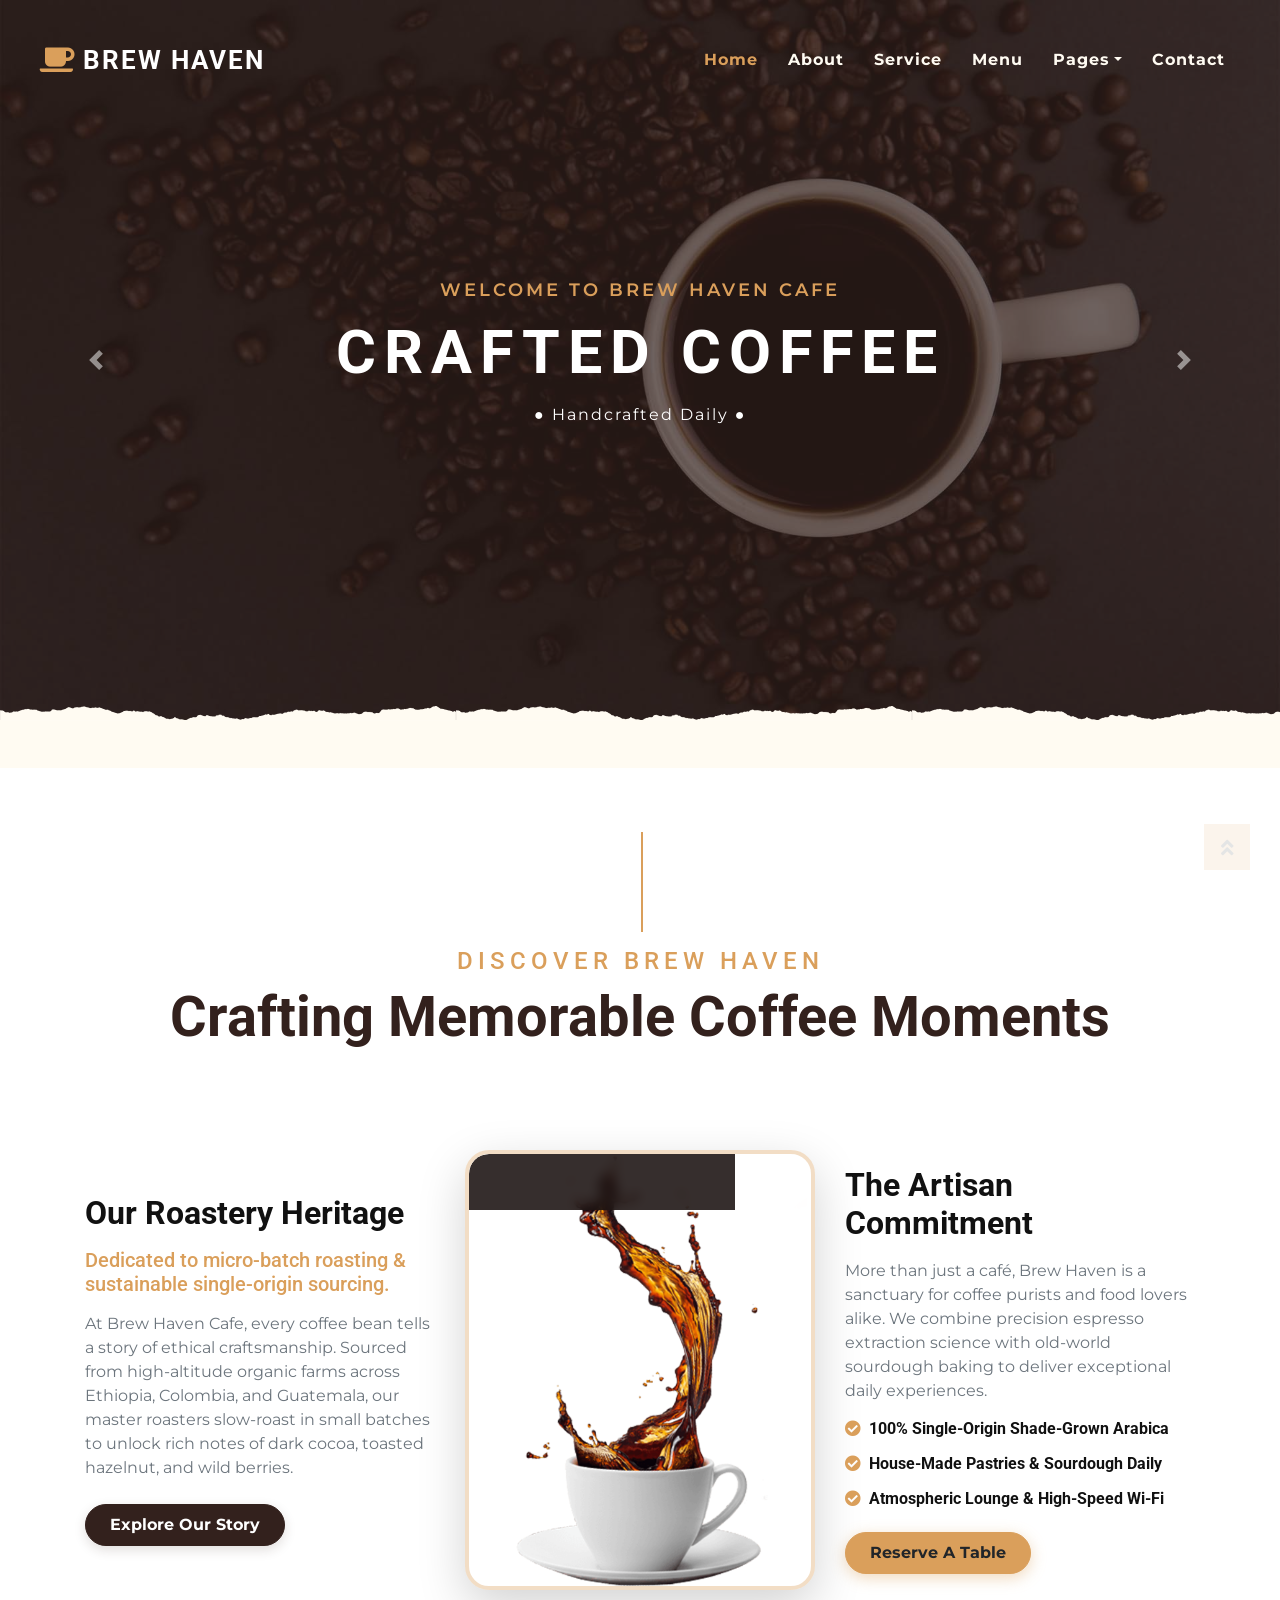
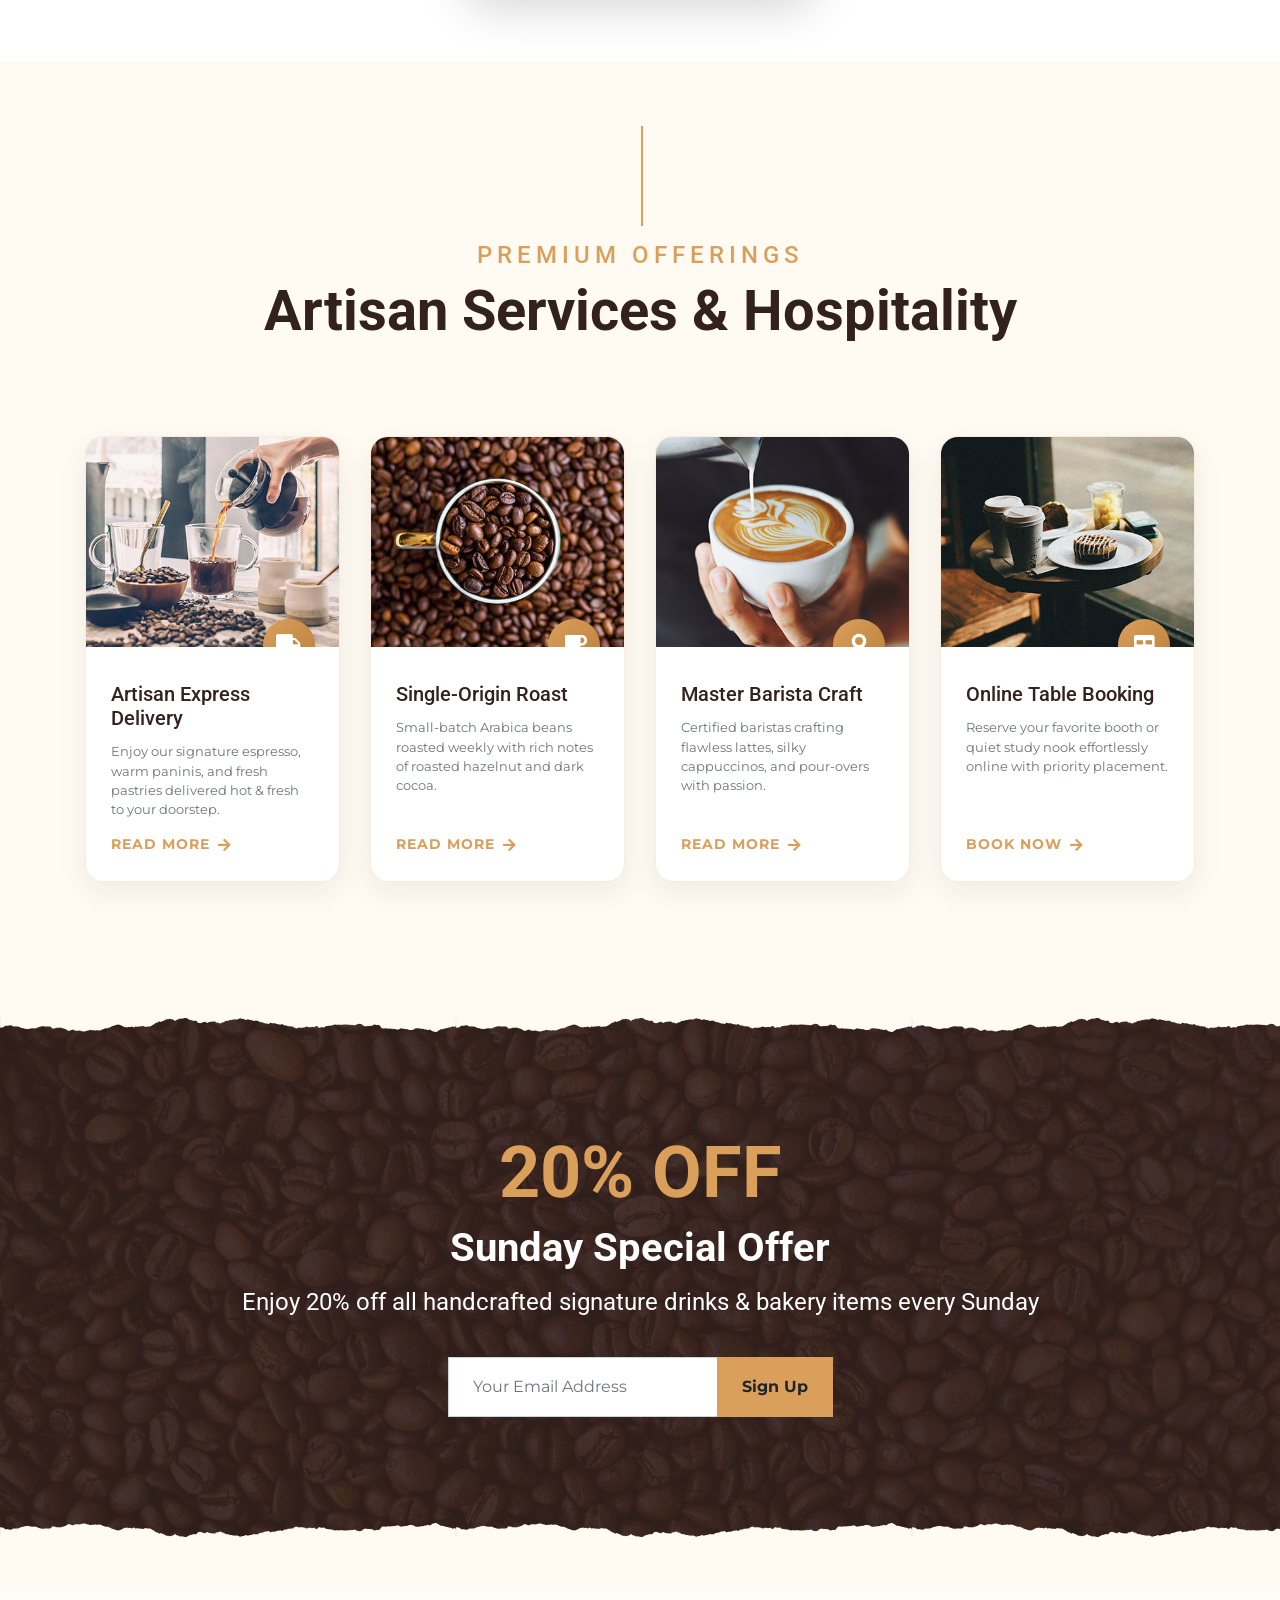
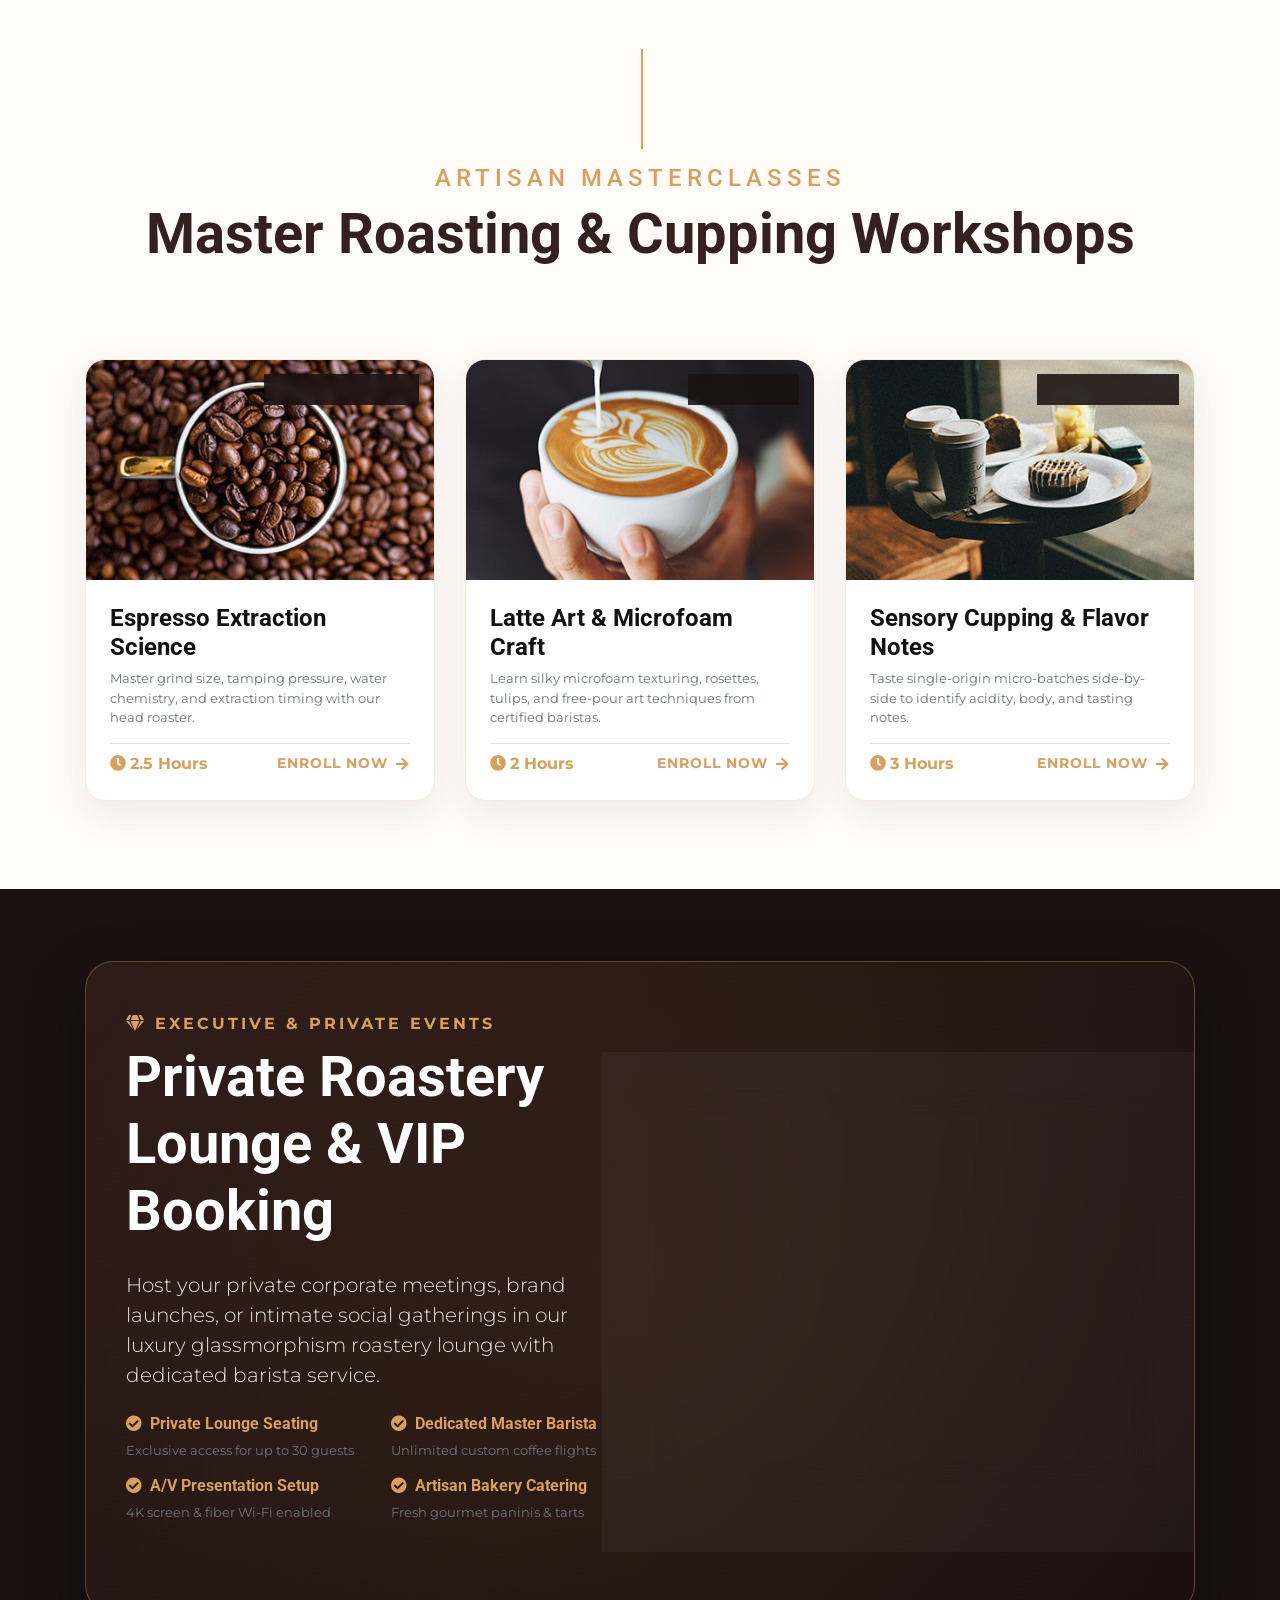
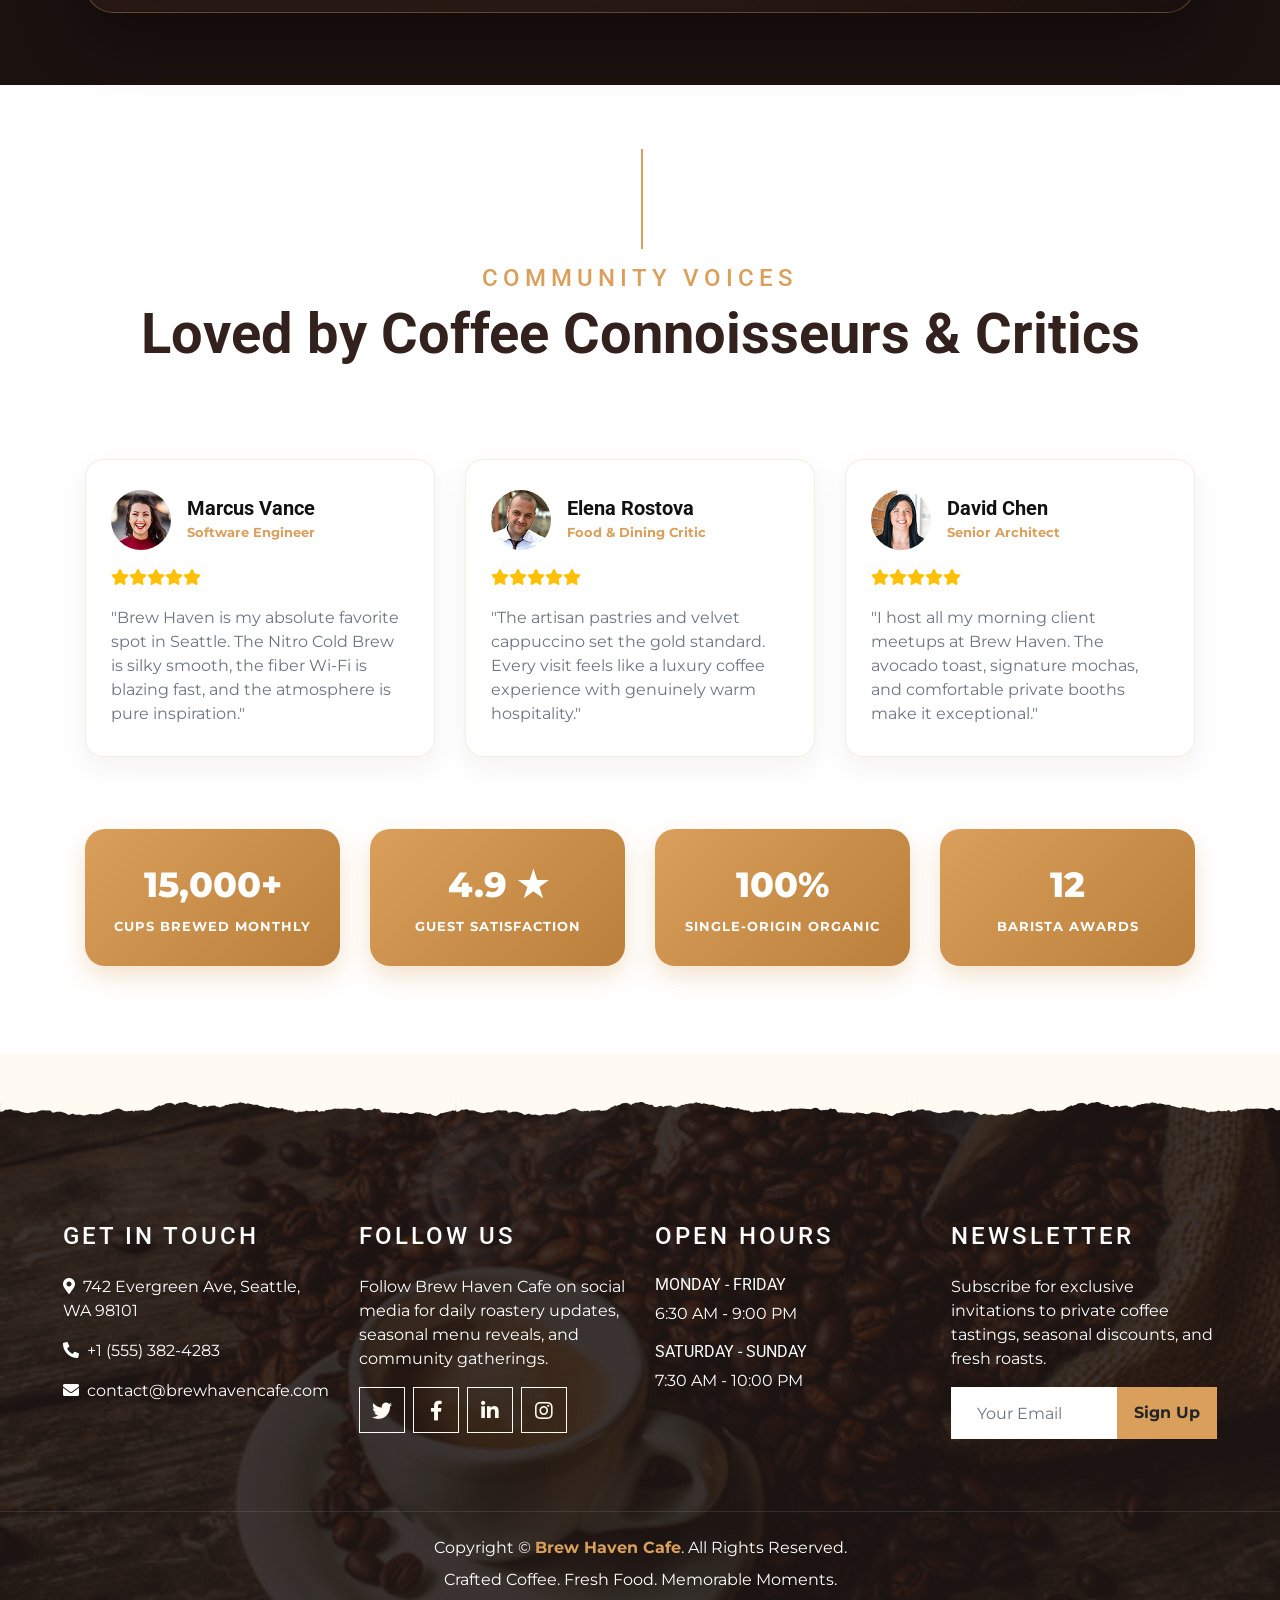
==== index.html @ 4aa2dfe3 "feat: Brew Haven Cafe - Full Premium Rebrand - Applied Dark Tech & Artisan design system site-wide -" ====
<!DOCTYPE html>
<html lang="en">

<head>
    <meta charset="utf-8">
    <title>Brew Haven Cafe - Crafted Coffee & Artisan Bakery</title>
    <meta content="width=device-width, initial-scale=1.0" name="viewport">
    <meta content="Brew Haven Cafe, Specialty Coffee, Artisan Bakery, Espresso Bar, Cold Brew, Breakfast Sandwich, Gourmet Desserts, Seattle Cafe" name="keywords">
    <meta content="Brew Haven Cafe is a modern neighborhood café serving handcrafted coffee, premium teas, freshly baked pastries, artisan sandwiches, and gourmet desserts in a warm, relaxing atmosphere." name="description">

    <!-- Favicon -->
    <link rel="icon" type="image/png" href="img/favicon.png">
    <link rel="apple-touch-icon" href="img/favicon.png">
    <meta name="theme-color" content="#33211D">

    <!-- Google Font -->
    <link rel="preconnect" href="https://fonts.gstatic.com">
    <link href="https://fonts.googleapis.com/css2?family=Montserrat:wght@200;400&family=Roboto:wght@400;500;700&display=swap" rel="stylesheet"> 

    <!-- Font Awesome -->
    <link href="https://cdnjs.cloudflare.com/ajax/libs/font-awesome/5.10.0/css/all.min.css" rel="stylesheet">

    <!-- Libraries Stylesheet -->
    <link href="lib/owlcarousel/assets/owl.carousel.min.css" rel="stylesheet">
    <link href="lib/tempusdominus/css/tempusdominus-bootstrap-4.min.css" rel="stylesheet" />

    <!-- Customized Bootstrap Stylesheet -->
    <link href="css/style.min.css" rel="stylesheet">

    <!-- Custom Coffee Cursor -->
    <link href="css/cursor.css" rel="stylesheet">

    <!-- Custom Home Page Services Styles -->
    <style>
        .home-service-card {
            background: #ffffff;
            border-radius: 18px;
            overflow: hidden;
            box-shadow: 0 10px 30px rgba(51, 33, 29, 0.07);
            border: 1px solid rgba(218, 159, 91, 0.2);
            transition: all 0.4s cubic-bezier(0.165, 0.84, 0.44, 1);
            height: 100%;
            display: flex;
            flex-direction: column;
            position: relative;
        }

        .home-service-card:hover {
            transform: translateY(-10px);
            border-color: #da9f5b;
            box-shadow: 0 20px 40px rgba(51, 33, 29, 0.16);
        }

        .home-service-img-wrap {
            height: 210px;
            position: relative;
            overflow: hidden;
        }

        .home-service-img-wrap img {
            width: 100%;
            height: 100%;
            object-fit: cover;
            transition: transform 0.6s ease;
        }

        .home-service-card:hover .home-service-img-wrap img {
            transform: scale(1.1);
        }

        .home-service-badge {
            position: absolute;
            bottom: -24px;
            right: 24px;
            width: 52px;
            height: 52px;
            background: linear-gradient(135deg, #da9f5b, #ba7f3b);
            color: #ffffff;
            border-radius: 50%;
            display: flex;
            align-items: center;
            justify-content: center;
            font-size: 1.3rem;
            box-shadow: 0 6px 15px rgba(0, 0, 0, 0.2);
            transition: all 0.3s ease;
            z-index: 2;
            animation: floatBadgePulse 3s ease-in-out infinite;
        }

        @keyframes floatBadgePulse {
            0%, 100% {
                transform: translateY(0) scale(1);
                box-shadow: 0 6px 15px rgba(0, 0, 0, 0.2);
            }
            50% {
                transform: translateY(-4px) scale(1.06);
                box-shadow: 0 10px 20px rgba(218, 159, 91, 0.4);
            }
        }

        .home-service-card:hover .home-service-badge {
            animation: none;
            transform: scale(1.18) rotate(12deg);
            background: linear-gradient(135deg, #33211d, #1b1210);
            color: #da9f5b;
        }

        @keyframes titleGlow {
            0%, 100% {
                letter-spacing: 5px;
            }
            50% {
                letter-spacing: 6.5px;
                color: #ba7f3b !important;
            }
        }

        .animated-service-tag {
            animation: titleGlow 4s ease-in-out infinite;
            display: inline-block;
        }

        .home-service-body {
            padding: 35px 25px 25px 25px;
            display: flex;
            flex-direction: column;
            justify-content: space-between;
            flex-grow: 1;
        }

        .home-service-title {
            font-size: 1.25rem;
            font-weight: 700;
            color: #33211d;
            margin-bottom: 12px;
            transition: color 0.3s ease;
        }

        .home-service-card:hover .home-service-title {
            color: #ba7f3b;
        }

        .home-service-link {
            display: inline-flex;
            align-items: center;
            color: #da9f5b;
            font-weight: 700;
            font-size: 0.9rem;
            text-transform: uppercase;
            letter-spacing: 1px;
            margin-top: 15px;
            text-decoration: none !important;
            transition: all 0.3s ease;
        }

        .home-service-link i {
            margin-left: 8px;
            transition: transform 0.3s ease;
        }

        .home-service-card:hover .home-service-link i {
            transform: translateX(5px);
        }

        /* Home Page Menu Showcase Section Styles */
        .home-menu-card {
            background: #ffffff;
            border-radius: 18px;
            overflow: hidden;
            box-shadow: 0 10px 30px rgba(51, 33, 29, 0.06);
            border: 1px solid rgba(218, 159, 91, 0.2);
            transition: all 0.4s cubic-bezier(0.165, 0.84, 0.44, 1);
            height: 100%;
            display: flex;
            flex-direction: column;
            position: relative;
        }

        .home-menu-card:hover {
            transform: translateY(-10px);
            border-color: #da9f5b;
            box-shadow: 0 20px 40px rgba(51, 33, 29, 0.15), 0 0 20px rgba(218, 159, 91, 0.2);
        }

        .home-menu-img-wrap {
            height: 220px;
            position: relative;
            overflow: hidden;
        }

        .home-menu-img-wrap img {
            width: 100%;
            height: 100%;
            object-fit: cover;
            transition: transform 0.6s ease;
        }

        .home-menu-card:hover .home-menu-img-wrap img {
            transform: scale(1.12);
        }

        .home-menu-badge {
            position: absolute;
            top: 15px;
            left: 15px;
            background: linear-gradient(135deg, #da9f5b, #ba7f3b);
            color: #ffffff;
            font-size: 0.75rem;
            font-weight: 700;
            text-transform: uppercase;
            letter-spacing: 1px;
            padding: 5px 14px;
            border-radius: 20px;
            box-shadow: 0 4px 10px rgba(0, 0, 0, 0.25);
        }

        .home-menu-price-tag {
            position: absolute;
            bottom: 15px;
            right: 15px;
            background: rgba(27, 18, 16, 0.88);
            color: #da9f5b;
            font-size: 1.25rem;
            font-weight: 700;
            padding: 6px 16px;
            border-radius: 25px;
            border: 1px solid rgba(218, 159, 91, 0.4);
            backdrop-filter: blur(4px);
            font-family: 'Montserrat', sans-serif;
            box-shadow: 0 4px 12px rgba(0, 0, 0, 0.3);
            transition: all 0.3s ease;
        }

        .home-menu-card:hover .home-menu-price-tag {
            background: #da9f5b;
            color: #ffffff;
            border-color: #ffffff;
            transform: scale(1.08);
        }

        .home-menu-body {
            padding: 25px 22px;
            display: flex;
            flex-direction: column;
            justify-content: space-between;
            flex-grow: 1;
        }

        .home-menu-title {
            font-size: 1.15rem;
            font-weight: 700;
            color: #33211d;
            margin: 0;
            transition: color 0.3s ease;
        }

        .home-menu-card:hover .home-menu-title {
            color: #ba7f3b;
        }

        .home-menu-rating {
            font-size: 0.85rem;
            font-weight: 700;
            color: #33211d;
            background: rgba(218, 159, 91, 0.12);
            padding: 3px 10px;
            border-radius: 12px;
        }

        /* 3 NEW HOME PAGE SECTIONS STYLES */
        /* Section 1: Roastery Workshops */
        .workshop-card {
            background: #ffffff;
            border-radius: 20px;
            overflow: hidden;
            border: 1px solid rgba(218, 159, 91, 0.2);
            box-shadow: 0 12px 35px rgba(51, 33, 29, 0.08);
            transition: all 0.4s cubic-bezier(0.165, 0.84, 0.44, 1);
            height: 100%;
            display: flex;
            flex-direction: column;
        }

        .workshop-card:hover {
            transform: translateY(-12px);
            border-color: #da9f5b;
            box-shadow: 0 22px 45px rgba(51, 33, 29, 0.18), 0 0 25px rgba(218, 159, 91, 0.25);
        }

        .workshop-img-box {
            height: 220px;
            position: relative;
            overflow: hidden;
        }

        .workshop-img-box img {
            width: 100%;
            height: 100%;
            object-fit: cover;
            transition: transform 0.6s ease;
        }

        .workshop-card:hover .workshop-img-box img {
            transform: scale(1.12);
        }

        .workshop-tag {
            position: absolute;
            top: 15px;
            right: 15px;
            background: rgba(27, 18, 16, 0.88);
            color: #da9f5b;
            font-size: 0.75rem;
            font-weight: 700;
            text-transform: uppercase;
            letter-spacing: 1px;
            padding: 5px 14px;
            border-radius: 20px;
            border: 1px solid rgba(218, 159, 91, 0.4);
            backdrop-filter: blur(4px);
        }

        /* Section 2: VIP Event Glass Lounge */
        .vip-lounge-box {
            background: linear-gradient(135deg, #2b1a17 0%, #170d0b 100%);
            border-radius: 28px;
            padding: 50px 40px;
            border: 1px solid rgba(218, 159, 91, 0.35);
            box-shadow: 0 25px 60px rgba(0, 0, 0, 0.4);
            position: relative;
            overflow: hidden;
        }

        .vip-lounge-box::before {
            content: '';
            position: absolute;
            top: -50%;
            left: -50%;
            width: 200%;
            height: 200%;
            background: radial-gradient(circle, rgba(218, 159, 91, 0.08) 0%, transparent 60%);
            pointer-events: none;
        }

        .vip-form-card {
            background: rgba(255, 255, 255, 0.04);
            backdrop-filter: blur(12px);
            border: 1px solid rgba(218, 159, 91, 0.3);
            border-radius: 20px;
            padding: 35px 30px;
            box-shadow: 0 15px 35px rgba(0,0,0,0.3);
        }

        /* Section 3: Wall of Distinction & Stats */
        .distinction-card {
            background: #ffffff;
            border-radius: 18px;
            padding: 30px 25px;
            border: 1px solid rgba(218, 159, 91, 0.2);
            box-shadow: 0 10px 30px rgba(51, 33, 29, 0.06);
            transition: all 0.4s ease;
            height: 100%;
        }

        .distinction-card:hover {
            transform: translateY(-8px);
            border-color: #da9f5b;
            box-shadow: 0 20px 40px rgba(51, 33, 29, 0.15);
        }

        .stat-counter-card {
            background: linear-gradient(135deg, #da9f5b, #ba7f3b);
            border-radius: 20px;
            padding: 30px 20px;
            text-align: center;
            color: #ffffff;
            box-shadow: 0 10px 25px rgba(218, 159, 91, 0.3);
            transition: transform 0.3s ease;
        }

        .stat-counter-card:hover {
            transform: scale(1.05);
        }

        .stat-counter-number {
            font-size: 2.2rem;
            font-weight: 800;
            margin-bottom: 5px;
            color: #ffffff;
            font-family: 'Montserrat', sans-serif;
        }

        /* ===== HERO CAROUSEL TEXT ANIMATIONS ===== */
        @keyframes heroFadeDown {
            0%   { opacity: 0; transform: translateY(-40px); }
            100% { opacity: 1; transform: translateY(0); }
        }
        @keyframes heroFadeUp {
            0%   { opacity: 0; transform: translateY(40px) scaleX(0.9); }
            100% { opacity: 1; transform: translateY(0) scaleX(1); }
        }
        @keyframes heroGlowPulse {
            0%, 100% { text-shadow: 0 0 8px rgba(218,159,91,0.5), 0 2px 20px rgba(0,0,0,0.5); }
            50%       { text-shadow: 0 0 24px rgba(218,159,91,0.9), 0 2px 30px rgba(0,0,0,0.6); }
        }
        @keyframes heroLetterSlide {
            0%   { opacity: 0; letter-spacing: 18px; }
            100% { opacity: 1; letter-spacing: 8px; }
        }

        /* Active slide animations */
        .carousel-item.active .hero-subtitle-top {
            animation: heroFadeDown 0.8s cubic-bezier(0.25, 0.46, 0.45, 0.94) 0.2s both;
        }
        .carousel-item.active .hero-title-main {
            animation: heroLetterSlide 1s cubic-bezier(0.25, 0.46, 0.45, 0.94) 0.5s both,
                       heroGlowPulse 3s ease-in-out 1.6s infinite;
        }
        .carousel-item.active .hero-subtitle-bottom {
            animation: heroFadeUp 0.8s cubic-bezier(0.25, 0.46, 0.45, 0.94) 1s both;
        }

        /* Sizing overrides for hero text */
        .hero-subtitle-top {
            font-size: 1.1rem;
            font-weight: 600;
            letter-spacing: 3px;
            text-transform: uppercase;
            opacity: 0;
        }
        .hero-title-main {
            font-size: clamp(2.2rem, 5vw, 3.8rem);
            font-weight: 800;
            letter-spacing: 8px;
            text-transform: uppercase;
            line-height: 1.1;
            opacity: 0;
        }
        .hero-subtitle-bottom {
            font-size: 1rem;
            font-weight: 400;
            letter-spacing: 2px;
            opacity: 0;
        }
    </style>
</head>

<body>
    <!-- Navbar Start -->
    <div class="container-fluid p-0 nav-bar">
        <nav class="navbar navbar-expand-lg bg-none navbar-dark py-3">
            <a href="index.html" class="navbar-brand px-lg-4 m-0 d-flex align-items-center">
                <i class="fa fa-coffee text-primary mr-2" style="font-size: 1.75rem;"></i>
                <h2 class="m-0 font-weight-bold text-uppercase text-white" style="font-size: 1.6rem; letter-spacing: 2px;">BREW HAVEN</h2>
            </a>
            <button type="button" class="navbar-toggler" data-toggle="collapse" data-target="#navbarCollapse">
                <span class="navbar-toggler-icon"></span>
            </button>
            <div class="collapse navbar-collapse justify-content-between" id="navbarCollapse">
                <div class="navbar-nav ml-auto p-4">
                    <a href="index.html" class="nav-item nav-link active">Home</a>
                    <a href="about.html" class="nav-item nav-link">About</a>
                    <a href="service.html" class="nav-item nav-link">Service</a>
                    <a href="menu.html" class="nav-item nav-link">Menu</a>
                    <div class="nav-item dropdown">
                        <a href="#" class="nav-link dropdown-toggle" data-toggle="dropdown">Pages</a>
                        <div class="dropdown-menu text-capitalize">
                            <a href="reservation.html" class="dropdown-item">Reservation</a>
                            <a href="testimonial.html" class="dropdown-item">Testimonial</a>
                        </div>
                    </div>
                    <a href="contact.html" class="nav-item nav-link">Contact</a>
                </div>
            </div>
        </nav>
    </div>
    <!-- Navbar End -->

    <!-- Carousel Start -->
    <div class="container-fluid p-0 mb-5">
        <div id="blog-carousel" class="carousel slide overlay-bottom" data-ride="carousel">
            <div class="carousel-inner">
                <div class="carousel-item active">
                    <img class="w-100" src="img/carousel-1.jpg" alt="Brew Haven Cafe Interior">
                    <div class="carousel-caption d-flex flex-column align-items-center justify-content-center">
                        <p class="text-primary hero-subtitle-top mb-2">Welcome to Brew Haven Cafe</p>
                        <h1 class="text-white hero-title-main my-2">CRAFTED COFFEE</h1>
                        <p class="text-white hero-subtitle-bottom mt-2">&#9679; Handcrafted Daily &#9679;</p>
                    </div>
                </div>
                <div class="carousel-item">
                    <img class="w-100" src="img/carousel-2.jpg" alt="Artisan Coffee Roasting">
                    <div class="carousel-caption d-flex flex-column align-items-center justify-content-center">
                        <p class="text-primary hero-subtitle-top mb-2">Fresh Bakery &amp; Specialty Brews</p>
                        <h1 class="text-white hero-title-main my-2">MEMORABLE MOMENTS</h1>
                        <p class="text-white hero-subtitle-bottom mt-2">&#9679; Warm &amp; Inspiring Ambience &#9679;</p>
                    </div>
                </div>
            </div>
            <a class="carousel-control-prev" href="#blog-carousel" data-slide="prev">
                <span class="carousel-control-prev-icon"></span>
            </a>
            <a class="carousel-control-next" href="#blog-carousel" data-slide="next">
                <span class="carousel-control-next-icon"></span>
            </a>
        </div>
    </div>
    <!-- Carousel End -->


    <!-- About Start (HOME PAGE EXCLUSIVE HERITAGE SECTION) -->
    <div class="container-fluid py-5" style="background: #ffffff;">
        <div class="container py-3">
            <div class="section-title text-center mb-5">
                <h4 class="text-primary text-uppercase" style="letter-spacing: 5px;">Discover Brew Haven</h4>
                <h1 class="display-4">Crafting Memorable Coffee Moments</h1>
            </div>
            <div class="row align-items-center">
                <div class="col-lg-4 py-0 py-lg-4">
                    <h2 class="mb-3 font-weight-bold text-dark">Our Roastery Heritage</h2>
                    <h5 class="mb-3 text-primary font-weight-medium">Dedicated to micro-batch roasting & sustainable single-origin sourcing.</h5>
                    <p class="text-muted">At Brew Haven Cafe, every coffee bean tells a story of ethical craftsmanship. Sourced from high-altitude organic farms across Ethiopia, Colombia, and Guatemala, our master roasters slow-roast in small batches to unlock rich notes of dark cocoa, toasted hazelnut, and wild berries.</p>
                    <a href="about.html" class="btn btn-secondary font-weight-bold py-2 px-4 mt-2" style="border-radius: 25px; box-shadow: 0 4px 12px rgba(51,33,29,0.15);">Explore Our Story</a>
                </div>
                <div class="col-lg-4 py-4 py-lg-0">
                    <div class="position-relative shadow-lg overflow-hidden" style="border: 4px solid rgba(218, 159, 91, 0.35); border-radius: 24px !important; min-height: 440px;">
                        <img class="w-100 h-100 position-absolute" src="img/about.png" style="object-fit: cover; top: 0; left: 0;" alt="Brew Haven Roastery Interior">
                        <div class="position-absolute bottom-0 left-0 right-0 p-3 text-center" style="background: rgba(27, 18, 16, 0.88); backdrop-filter: blur(6px); z-index: 2;">
                            <span class="text-primary font-weight-bold text-uppercase small" style="letter-spacing: 2px;"><i class="fa fa-award mr-2"></i>Est. 2018 &bull; Seattle, WA</span>
                        </div>
                    </div>
                </div>
                <div class="col-lg-4 py-0 py-lg-4">
                    <h2 class="mb-3 font-weight-bold text-dark">The Artisan Commitment</h2>
                    <p class="text-muted">More than just a café, Brew Haven is a sanctuary for coffee purists and food lovers alike. We combine precision espresso extraction science with old-world sourdough baking to deliver exceptional daily experiences.</p>
                    <h6 class="mb-3 font-weight-bold text-dark"><i class="fa fa-check-circle text-primary mr-2"></i>100% Single-Origin Shade-Grown Arabica</h6>
                    <h6 class="mb-3 font-weight-bold text-dark"><i class="fa fa-check-circle text-primary mr-2"></i>House-Made Pastries & Sourdough Daily</h6>
                    <h6 class="mb-3 font-weight-bold text-dark"><i class="fa fa-check-circle text-primary mr-2"></i>Atmospheric Lounge & High-Speed Wi-Fi</h6>
                    <a href="reservation.html" class="btn btn-primary font-weight-bold py-2 px-4 mt-2" style="border-radius: 25px; box-shadow: 0 4px 15px rgba(218, 159, 91, 0.4);">Reserve A Table</a>
                </div>
            </div>
        </div>
    </div>
    <!-- About End -->


    <!-- Service Start (HOME PAGE EXCLUSIVE MODERN LAYOUT) -->
    <div class="container-fluid py-5">
        <div class="container py-3">
            <div class="section-title text-center mb-5">
                <h4 class="text-primary text-uppercase animated-service-tag" style="letter-spacing: 5px;">Premium Offerings</h4>
                <h1 class="display-4">Artisan Services & Hospitality</h1>
            </div>
            <div class="row">
                <div class="col-lg-3 col-md-6 mb-4">
                    <div class="home-service-card">
                        <div class="home-service-img-wrap">
                            <img src="img/service-1.jpg" alt="Artisan Express Delivery">
                            <div class="home-service-badge">
                                <i class="fa fa-truck"></i>
                            </div>
                        </div>
                        <div class="home-service-body">
                            <div>
                                <h4 class="home-service-title">Artisan Express Delivery</h4>
                                <p class="text-muted small m-0">Enjoy our signature espresso, warm paninis, and fresh pastries delivered hot & fresh to your doorstep.</p>
                            </div>
                            <a href="service.html" class="home-service-link">Read More <i class="fa fa-arrow-right"></i></a>
                        </div>
                    </div>
                </div>
                <div class="col-lg-3 col-md-6 mb-4">
                    <div class="home-service-card">
                        <div class="home-service-img-wrap">
                            <img src="img/service-2.jpg" alt="Single-Origin Roast">
                            <div class="home-service-badge">
                                <i class="fa fa-coffee"></i>
                            </div>
                        </div>
                        <div class="home-service-body">
                            <div>
                                <h4 class="home-service-title">Single-Origin Roast</h4>
                                <p class="text-muted small m-0">Small-batch Arabica beans roasted weekly with rich notes of roasted hazelnut and dark cocoa.</p>
                            </div>
                            <a href="service.html" class="home-service-link">Read More <i class="fa fa-arrow-right"></i></a>
                        </div>
                    </div>
                </div>
                <div class="col-lg-3 col-md-6 mb-4">
                    <div class="home-service-card">
                        <div class="home-service-img-wrap">
                            <img src="img/service-3.jpg" alt="Master Barista Craft">
                            <div class="home-service-badge">
                                <i class="fa fa-award"></i>
                            </div>
                        </div>
                        <div class="home-service-body">
                            <div>
                                <h4 class="home-service-title">Master Barista Craft</h4>
                                <p class="text-muted small m-0">Certified baristas crafting flawless lattes, silky cappuccinos, and pour-overs with passion.</p>
                            </div>
                            <a href="service.html" class="home-service-link">Read More <i class="fa fa-arrow-right"></i></a>
                        </div>
                    </div>
                </div>
                <div class="col-lg-3 col-md-6 mb-4">
                    <div class="home-service-card">
                        <div class="home-service-img-wrap">
                            <img src="img/service-4.jpg" alt="Online Table Booking">
                            <div class="home-service-badge">
                                <i class="fa fa-table"></i>
                            </div>
                        </div>
                        <div class="home-service-body">
                            <div>
                                <h4 class="home-service-title">Online Table Booking</h4>
                                <p class="text-muted small m-0">Reserve your favorite booth or quiet study nook effortlessly online with priority placement.</p>
                            </div>
                            <a href="reservation.html" class="home-service-link">Book Now <i class="fa fa-arrow-right"></i></a>
                        </div>
                    </div>
                </div>
            </div>
        </div>
    </div>
    <!-- Service End -->


    <!-- Offer Start -->
    <div class="offer container-fluid my-5 py-5 text-center position-relative overlay-top overlay-bottom">
        <div class="container py-5">
            <h1 class="display-3 text-primary mt-3">20% OFF</h1>
            <h1 class="text-white mb-3">Sunday Special Offer</h1>
            <h4 class="text-white font-weight-normal mb-4 pb-3">Enjoy 20% off all handcrafted signature drinks & bakery items every Sunday</h4>
            <form class="form-inline justify-content-center mb-4">
                <div class="input-group">
                    <input type="text" class="form-control p-4" placeholder="Your Email Address" style="height: 60px;">
                    <div class="input-group-append">
                        <button class="btn btn-primary font-weight-bold px-4" type="submit">Sign Up</button>
                    </div>
                </div>
            </form>
        </div>
    </div>
    <!-- Offer End -->





    <!-- NEW SECTION 1: Master Roasting Workshops & Experiences -->
    <div class="container-fluid py-5" style="background: #fffbf7;">
        <div class="container py-3">
            <div class="section-title text-center mb-5">
                <h4 class="text-primary text-uppercase animated-service-tag" style="letter-spacing: 5px;">Artisan Masterclasses</h4>
                <h1 class="display-4">Master Roasting & Cupping Workshops</h1>
            </div>
            <div class="row">
                <!-- Workshop 1 -->
                <div class="col-lg-4 col-md-6 mb-4">
                    <div class="workshop-card">
                        <div class="workshop-img-box">
                            <img src="img/service-2.jpg" alt="Espresso Extraction Science">
                            <span class="workshop-tag">Weekend Class</span>
                        </div>
                        <div class="p-4 d-flex flex-column justify-content-between flex-grow-1">
                            <div>
                                <h4 class="font-weight-bold text-dark mb-2">Espresso Extraction Science</h4>
                                <p class="text-muted small mb-3">Master grind size, tamping pressure, water chemistry, and extraction timing with our head roaster.</p>
                            </div>
                            <div class="d-flex justify-content-between align-items-center pt-2 border-top">
                                <span class="text-primary font-weight-bold"><i class="fa fa-clock mr-1"></i>2.5 Hours</span>
                                <a href="reservation.html" class="home-service-link m-0">Enroll Now <i class="fa fa-arrow-right"></i></a>
                            </div>
                        </div>
                    </div>
                </div>

                <!-- Workshop 2 -->
                <div class="col-lg-4 col-md-6 mb-4">
                    <div class="workshop-card">
                        <div class="workshop-img-box">
                            <img src="img/service-3.jpg" alt="Latte Art & Microfoam Craft">
                            <span class="workshop-tag">Hands-On</span>
                        </div>
                        <div class="p-4 d-flex flex-column justify-content-between flex-grow-1">
                            <div>
                                <h4 class="font-weight-bold text-dark mb-2">Latte Art & Microfoam Craft</h4>
                                <p class="text-muted small mb-3">Learn silky microfoam texturing, rosettes, tulips, and free-pour art techniques from certified baristas.</p>
                            </div>
                            <div class="d-flex justify-content-between align-items-center pt-2 border-top">
                                <span class="text-primary font-weight-bold"><i class="fa fa-clock mr-1"></i>2 Hours</span>
                                <a href="reservation.html" class="home-service-link m-0">Enroll Now <i class="fa fa-arrow-right"></i></a>
                            </div>
                        </div>
                    </div>
                </div>

                <!-- Workshop 3 -->
                <div class="col-lg-4 col-md-6 mb-4">
                    <div class="workshop-card">
                        <div class="workshop-img-box">
                            <img src="img/service-4.jpg" alt="Sensory Cupping & Origin Notes">
                            <span class="workshop-tag">Certification</span>
                        </div>
                        <div class="p-4 d-flex flex-column justify-content-between flex-grow-1">
                            <div>
                                <h4 class="font-weight-bold text-dark mb-2">Sensory Cupping & Flavor Notes</h4>
                                <p class="text-muted small mb-3">Taste single-origin micro-batches side-by-side to identify acidity, body, and tasting notes.</p>
                            </div>
                            <div class="d-flex justify-content-between align-items-center pt-2 border-top">
                                <span class="text-primary font-weight-bold"><i class="fa fa-clock mr-1"></i>3 Hours</span>
                                <a href="reservation.html" class="home-service-link m-0">Enroll Now <i class="fa fa-arrow-right"></i></a>
                            </div>
                        </div>
                    </div>
                </div>
            </div>
        </div>
    </div>
    <!-- Workshop End -->


    <!-- NEW SECTION 2: VIP Private Roastery Lounge & Event Booking -->
    <div class="container-fluid py-5" style="background: #1b1210;">
        <div class="container py-4">
            <div class="vip-lounge-box">
                <div class="row align-items-center">
                    <div class="col-lg-6 mb-5 mb-lg-0">
                        <span class="text-primary text-uppercase font-weight-bold mb-2 d-block" style="letter-spacing: 3px;"><i class="fa fa-gem mr-2"></i>Executive & Private Events</span>
                        <h1 class="display-4 text-white font-weight-bold mb-4">Private Roastery Lounge & VIP Booking</h1>
                        <p class="text-light lead mb-4" style="opacity: 0.9;">Host your private corporate meetings, brand launches, or intimate social gatherings in our luxury glassmorphism roastery lounge with dedicated barista service.</p>
                        
                        <div class="row text-white mb-4">
                            <div class="col-sm-6 mb-3">
                                <h6 class="text-primary font-weight-bold"><i class="fa fa-check-circle mr-2"></i>Private Lounge Seating</h6>
                                <p class="small text-muted mb-0">Exclusive access for up to 30 guests</p>
                            </div>
                            <div class="col-sm-6 mb-3">
                                <h6 class="text-primary font-weight-bold"><i class="fa fa-check-circle mr-2"></i>Dedicated Master Barista</h6>
                                <p class="small text-muted mb-0">Unlimited custom coffee flights</p>
                            </div>
                            <div class="col-sm-6 mb-3">
                                <h6 class="text-primary font-weight-bold"><i class="fa fa-check-circle mr-2"></i>A/V Presentation Setup</h6>
                                <p class="small text-muted mb-0">4K screen & fiber Wi-Fi enabled</p>
                            </div>
                            <div class="col-sm-6 mb-3">
                                <h6 class="text-primary font-weight-bold"><i class="fa fa-check-circle mr-2"></i>Artisan Bakery Catering</h6>
                                <p class="small text-muted mb-0">Fresh gourmet paninis & tarts</p>
                            </div>
                        </div>
                    </div>

                    <div class="col-lg-6">
                        <div class="vip-form-card">
                            <h3 class="text-white font-weight-bold text-center mb-4"><i class="fa fa-calendar-alt text-primary mr-2"></i>Reserve Private Lounge</h3>
                            <form>
                                <div class="form-row">
                                    <div class="col-md-6 form-group">
                                        <input type="text" class="form-control bg-dark border-secondary text-white p-4" placeholder="Full Name" required>
                                    </div>
                                    <div class="col-md-6 form-group">
                                        <input type="email" class="form-control bg-dark border-secondary text-white p-4" placeholder="Email Address" required>
                                    </div>
                                </div>
                                <div class="form-row">
                                    <div class="col-md-6 form-group">
                                        <input type="date" class="form-control bg-dark border-secondary text-white p-4" required>
                                    </div>
                                    <div class="col-md-6 form-group">
                                        <select class="custom-select bg-dark border-secondary text-white px-4" style="height: 50px;">
                                            <option selected>Expected Guests</option>
                                            <option value="1">1-5 Guests</option>
                                            <option value="2">5-15 Guests</option>
                                            <option value="3">15-30 VIP Guests</option>
                                        </select>
                                    </div>
                                </div>
                                <div class="form-group">
                                    <select class="custom-select bg-dark border-secondary text-white px-4" style="height: 50px;">
                                        <option selected>Event Type</option>
                                        <option value="corporate">Corporate Business Meeting</option>
                                        <option value="workshop">Private Coffee Tasting</option>
                                        <option value="social">Birthday / Special Celebration</option>
                                    </select>
                                </div>
                                <button type="submit" class="btn btn-primary btn-block font-weight-bold py-3 mt-4" style="border-radius: 30px; letter-spacing: 1px; box-shadow: 0 8px 20px rgba(218, 159, 91, 0.4);">
                                    Request VIP Reservation <i class="fa fa-arrow-right ml-2"></i>
                                </button>
                            </form>
                        </div>
                    </div>
                </div>
            </div>
        </div>
    </div>
    <!-- VIP Lounge End -->


    <!-- NEW SECTION 3: Guest Voices & Wall of Distinction -->
    <div class="container-fluid py-5" style="background: #ffffff;">
        <div class="container py-3">
            <div class="section-title text-center mb-5">
                <h4 class="text-primary text-uppercase animated-service-tag" style="letter-spacing: 5px;">Community Voices</h4>
                <h1 class="display-4">Loved by Coffee Connoisseurs & Critics</h1>
            </div>
            
            <!-- Guest Review Cards Row -->
            <div class="row mb-5">
                <div class="col-lg-4 col-md-6 mb-4">
                    <div class="distinction-card">
                        <div class="d-flex align-items-center mb-3">
                            <img class="rounded-circle mr-3" src="img/testimonial-1.jpg" style="width: 60px; height: 60px; object-fit: cover;" alt="Marcus Vance">
                            <div>
                                <h5 class="font-weight-bold text-dark m-0">Marcus Vance</h5>
                                <span class="text-primary small font-weight-bold">Software Engineer</span>
                            </div>
                        </div>
                        <div class="text-warning mb-3">
                            <i class="fa fa-star"></i><i class="fa fa-star"></i><i class="fa fa-star"></i><i class="fa fa-star"></i><i class="fa fa-star"></i>
                        </div>
                        <p class="text-muted m-0">"Brew Haven is my absolute favorite spot in Seattle. The Nitro Cold Brew is silky smooth, the fiber Wi-Fi is blazing fast, and the atmosphere is pure inspiration."</p>
                    </div>
                </div>

                <div class="col-lg-4 col-md-6 mb-4">
                    <div class="distinction-card">
                        <div class="d-flex align-items-center mb-3">
                            <img class="rounded-circle mr-3" src="img/testimonial-2.jpg" style="width: 60px; height: 60px; object-fit: cover;" alt="Elena Rostova">
                            <div>
                                <h5 class="font-weight-bold text-dark m-0">Elena Rostova</h5>
                                <span class="text-primary small font-weight-bold">Food & Dining Critic</span>
                            </div>
                        </div>
                        <div class="text-warning mb-3">
                            <i class="fa fa-star"></i><i class="fa fa-star"></i><i class="fa fa-star"></i><i class="fa fa-star"></i><i class="fa fa-star"></i>
                        </div>
                        <p class="text-muted m-0">"The artisan pastries and velvet cappuccino set the gold standard. Every visit feels like a luxury coffee experience with genuinely warm hospitality."</p>
                    </div>
                </div>

                <div class="col-lg-4 col-md-6 mb-4">
                    <div class="distinction-card">
                        <div class="d-flex align-items-center mb-3">
                            <img class="rounded-circle mr-3" src="img/testimonial-3.jpg" style="width: 60px; height: 60px; object-fit: cover;" alt="David Chen">
                            <div>
                                <h5 class="font-weight-bold text-dark m-0">David Chen</h5>
                                <span class="text-primary small font-weight-bold">Senior Architect</span>
                            </div>
                        </div>
                        <div class="text-warning mb-3">
                            <i class="fa fa-star"></i><i class="fa fa-star"></i><i class="fa fa-star"></i><i class="fa fa-star"></i><i class="fa fa-star"></i>
                        </div>
                        <p class="text-muted m-0">"I host all my morning client meetups at Brew Haven. The avocado toast, signature mochas, and comfortable private booths make it exceptional."</p>
                    </div>
                </div>
            </div>

            <!-- Roastery Live Stats Bar -->
            <div class="row">
                <div class="col-lg-3 col-md-6 mb-4">
                    <div class="stat-counter-card">
                        <div class="stat-counter-number">15,000+</div>
                        <div class="small text-uppercase font-weight-bold" style="letter-spacing: 1px;">Cups Brewed Monthly</div>
                    </div>
                </div>
                <div class="col-lg-3 col-md-6 mb-4">
                    <div class="stat-counter-card">
                        <div class="stat-counter-number">4.9 ★</div>
                        <div class="small text-uppercase font-weight-bold" style="letter-spacing: 1px;">Guest Satisfaction</div>
                    </div>
                </div>
                <div class="col-lg-3 col-md-6 mb-4">
                    <div class="stat-counter-card">
                        <div class="stat-counter-number">100%</div>
                        <div class="small text-uppercase font-weight-bold" style="letter-spacing: 1px;">Single-Origin Organic</div>
                    </div>
                </div>
                <div class="col-lg-3 col-md-6 mb-4">
                    <div class="stat-counter-card">
                        <div class="stat-counter-number">12</div>
                        <div class="small text-uppercase font-weight-bold" style="letter-spacing: 1px;">Barista Awards</div>
                    </div>
                </div>
            </div>
        </div>
    </div>
    <!-- Community End -->


    <!-- Footer Start -->
    <div class="container-fluid footer text-white mt-5 pt-5 px-0 position-relative overlay-top">
        <div class="row mx-0 pt-5 px-sm-3 px-lg-5 mt-4">
            <div class="col-lg-3 col-md-6 mb-5">
                <h4 class="text-white text-uppercase mb-4" style="letter-spacing: 3px;">Get In Touch</h4>
                <p><i class="fa fa-map-marker-alt mr-2"></i>742 Evergreen Ave, Seattle, WA 98101</p>
                <p><i class="fa fa-phone-alt mr-2"></i>+1 (555) 382-4283</p>
                <p class="m-0"><i class="fa fa-envelope mr-2"></i>contact@brewhavencafe.com</p>
            </div>
            <div class="col-lg-3 col-md-6 mb-5">
                <h4 class="text-white text-uppercase mb-4" style="letter-spacing: 3px;">Follow Us</h4>
                <p>Follow Brew Haven Cafe on social media for daily roastery updates, seasonal menu reveals, and community gatherings.</p>
                <div class="d-flex justify-content-start">
                    <a class="btn btn-lg btn-outline-light btn-lg-square mr-2" href="#"><i class="fab fa-twitter"></i></a>
                    <a class="btn btn-lg btn-outline-light btn-lg-square mr-2" href="#"><i class="fab fa-facebook-f"></i></a>
                    <a class="btn btn-lg btn-outline-light btn-lg-square mr-2" href="#"><i class="fab fa-linkedin-in"></i></a>
                    <a class="btn btn-lg btn-outline-light btn-lg-square" href="#"><i class="fab fa-instagram"></i></a>
                </div>
            </div>
            <div class="col-lg-3 col-md-6 mb-5">
                <h4 class="text-white text-uppercase mb-4" style="letter-spacing: 3px;">Open Hours</h4>
                <div>
                    <h6 class="text-white text-uppercase">Monday - Friday</h6>
                    <p>6:30 AM - 9:00 PM</p>
                    <h6 class="text-white text-uppercase">Saturday - Sunday</h6>
                    <p>7:30 AM - 10:00 PM</p>
                </div>
            </div>
            <div class="col-lg-3 col-md-6 mb-5">
                <h4 class="text-white text-uppercase mb-4" style="letter-spacing: 3px;">Newsletter</h4>
                <p>Subscribe for exclusive invitations to private coffee tastings, seasonal discounts, and fresh roasts.</p>
                <div class="w-100">
                    <div class="input-group">
                        <input type="text" class="form-control border-light" style="padding: 25px;" placeholder="Your Email">
                        <div class="input-group-append">
                            <button class="btn btn-primary font-weight-bold px-3">Sign Up</button>
                        </div>
                    </div>
                </div>
            </div>
        </div>
        <div class="container-fluid text-center text-white border-top mt-4 py-4 px-sm-3 px-md-5" style="border-color: rgba(256, 256, 256, .1) !important;">
            <p class="mb-2 text-white">Copyright &copy; <a class="font-weight-bold" href="#">Brew Haven Cafe</a>. All Rights Reserved.</p>
            <p class="m-0 text-white">Crafted Coffee. Fresh Food. Memorable Moments.</p>
        </div>
    </div>
    <!-- Footer End -->


    <!-- Back to Top -->
    <a href="#" class="btn btn-lg btn-primary btn-lg-square back-to-top"><i class="fa fa-angle-double-up"></i></a>


    <!-- JavaScript Libraries -->
    <script src="https://code.jquery.com/jquery-3.4.1.min.js"></script>
    <script src="https://stackpath.bootstrapcdn.com/bootstrap/4.4.1/js/bootstrap.bundle.min.js"></script>
    <script src="lib/easing/easing.min.js"></script>
    <script src="lib/waypoints/waypoints.min.js"></script>
    <script src="lib/owlcarousel/owl.carousel.min.js"></script>
    <script src="lib/tempusdominus/js/moment.min.js"></script>
    <script src="lib/tempusdominus/js/moment-timezone.min.js"></script>
    <script src="lib/tempusdominus/js/tempusdominus-bootstrap-4.min.js"></script>

    <!-- Contact Javascript File -->
    <script src="mail/jqBootstrapValidation.min.js"></script>
    <script src="mail/contact.js"></script>

    <!-- Template Javascript -->
    <script src="js/main.js"></script>

    <!-- Hero Text Animation Reset on Slide Change -->
    <script>
        $('#blog-carousel').on('slide.bs.carousel', function (e) {
            // Reset animations on incoming slide
            var $incoming = $(e.relatedTarget);
            $incoming.find('.hero-subtitle-top, .hero-title-main, .hero-subtitle-bottom').css('animation', 'none');
            setTimeout(function () {
                $incoming.find('.hero-subtitle-top').css('animation', '');
                $incoming.find('.hero-title-main').css('animation', '');
                $incoming.find('.hero-subtitle-bottom').css('animation', '');
            }, 20);
        });
    </script>

    <!-- Custom Coffee Cursor -->
    <script src="js/cursor.js"></script>
</body>

</html>
---- css/cursor.css ----
/* ============================================
   BREW HAVEN — Custom Coffee Cursor
   ============================================ */

/* Hide default cursor site-wide */
*, *::before, *::after {
    cursor: none !important;
}

/* ---- Main cursor: coffee cup icon ---- */
#brew-cursor {
    position: fixed;
    top: 0;
    left: 0;
    width: 38px;
    height: 38px;
    pointer-events: none;
    z-index: 99999;
    transform: translate(-50%, -50%);
    transition: transform 0.12s ease, opacity 0.3s ease;
    will-change: transform, left, top;
}

#brew-cursor .cursor-icon {
    display: flex;
    align-items: center;
    justify-content: center;
    width: 38px;
    height: 38px;
    background: radial-gradient(circle at 40% 35%, #c8873a, #33211D);
    border-radius: 50%;
    box-shadow:
        0 0 0 2px rgba(218, 159, 91, 0.5),
        0 4px 16px rgba(51, 33, 29, 0.6);
    font-size: 16px;
    color: #fff;
    transition:
        background 0.25s ease,
        box-shadow 0.25s ease,
        transform 0.18s cubic-bezier(0.34, 1.56, 0.64, 1);
}

/* Pulse ring around coffee cup */
#brew-cursor .cursor-ring {
    position: absolute;
    inset: -6px;
    border-radius: 50%;
    border: 2px solid rgba(218, 159, 91, 0.55);
    animation: cursorRingPulse 2s ease-in-out infinite;
}

@keyframes cursorRingPulse {
    0%, 100% { transform: scale(1);   opacity: 0.55; }
    50%       { transform: scale(1.3); opacity: 0.15; }
}

/* Steam wisps on the icon */
#brew-cursor .cursor-steam {
    position: absolute;
    top: -8px;
    left: 50%;
    transform: translateX(-50%);
    display: flex;
    gap: 4px;
}

#brew-cursor .cursor-steam span {
    width: 2px;
    height: 6px;
    background: rgba(255, 255, 255, 0.7);
    border-radius: 4px;
    animation: steamRise 1.4s ease-in-out infinite;
    transform-origin: bottom center;
}

#brew-cursor .cursor-steam span:nth-child(2) { animation-delay: 0.25s; }
#brew-cursor .cursor-steam span:nth-child(3) { animation-delay: 0.5s; }

@keyframes steamRise {
    0%   { opacity: 0;   transform: translateY(0)  scaleX(1); }
    40%  { opacity: 0.9; transform: translateY(-5px) scaleX(0.8); }
    100% { opacity: 0;   transform: translateY(-10px) scaleX(0.5); }
}

/* ---- Trailing dot that lags behind ---- */
#brew-trail {
    position: fixed;
    top: 0;
    left: 0;
    width: 8px;
    height: 8px;
    background: rgba(218, 159, 91, 0.75);
    border-radius: 50%;
    pointer-events: none;
    z-index: 99998;
    transform: translate(-50%, -50%);
    transition: width 0.2s, height 0.2s, background 0.2s;
    will-change: left, top;
}

/* ---- Hover state: grow & glow ---- */
body.cursor-hover #brew-cursor .cursor-icon {
    transform: scale(1.35);
    box-shadow:
        0 0 0 3px rgba(218, 159, 91, 0.8),
        0 0 22px rgba(218, 159, 91, 0.5),
        0 6px 20px rgba(51, 33, 29, 0.8);
    background: radial-gradient(circle at 40% 35%, #e8a84a, #5a3520);
}

body.cursor-hover #brew-trail {
    width: 14px;
    height: 14px;
    background: rgba(218, 159, 91, 0.4);
}

/* ---- Click state: squish ---- */
body.cursor-click #brew-cursor .cursor-icon {
    transform: scale(0.8);
    box-shadow:
        0 0 0 5px rgba(218, 159, 91, 0.9),
        0 0 30px rgba(218, 159, 91, 0.7);
}

/* ---- Hide when cursor leaves window ---- */
#brew-cursor.hidden,
#brew-trail.hidden {
    opacity: 0;
}
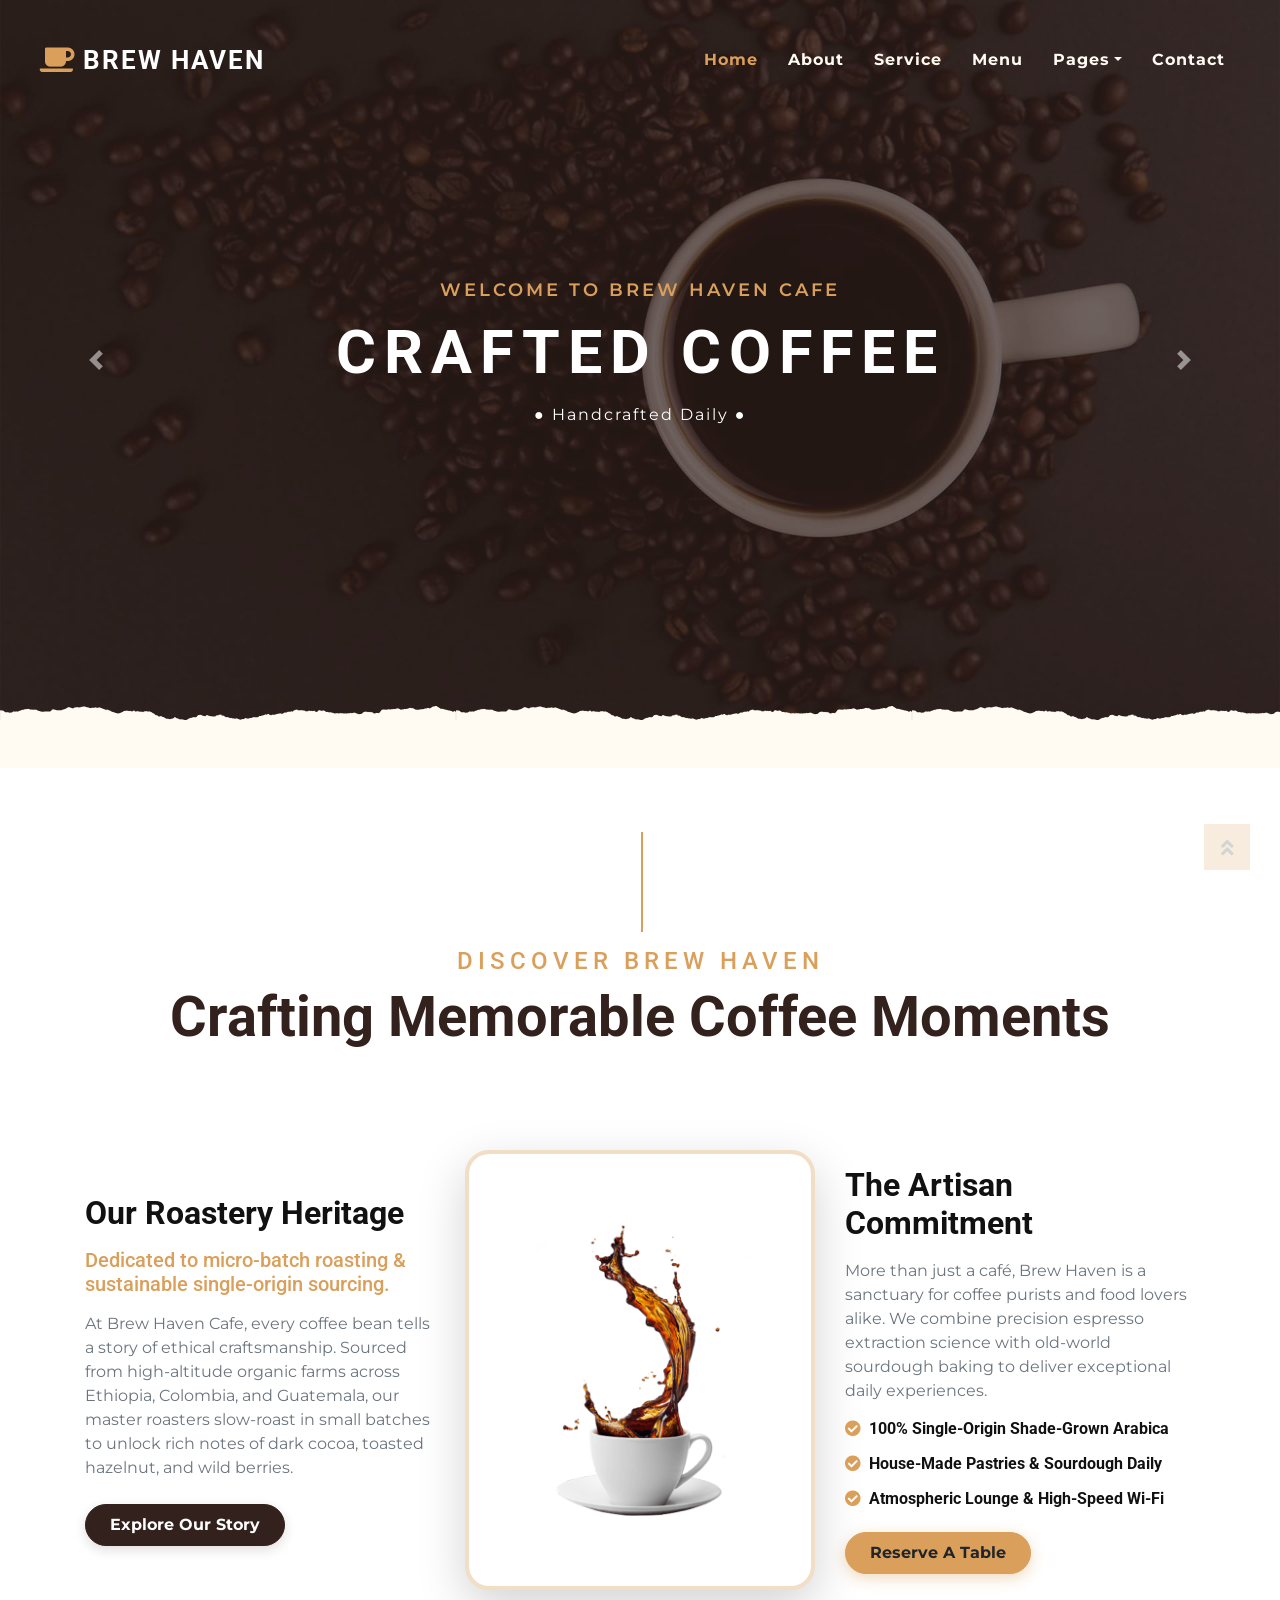
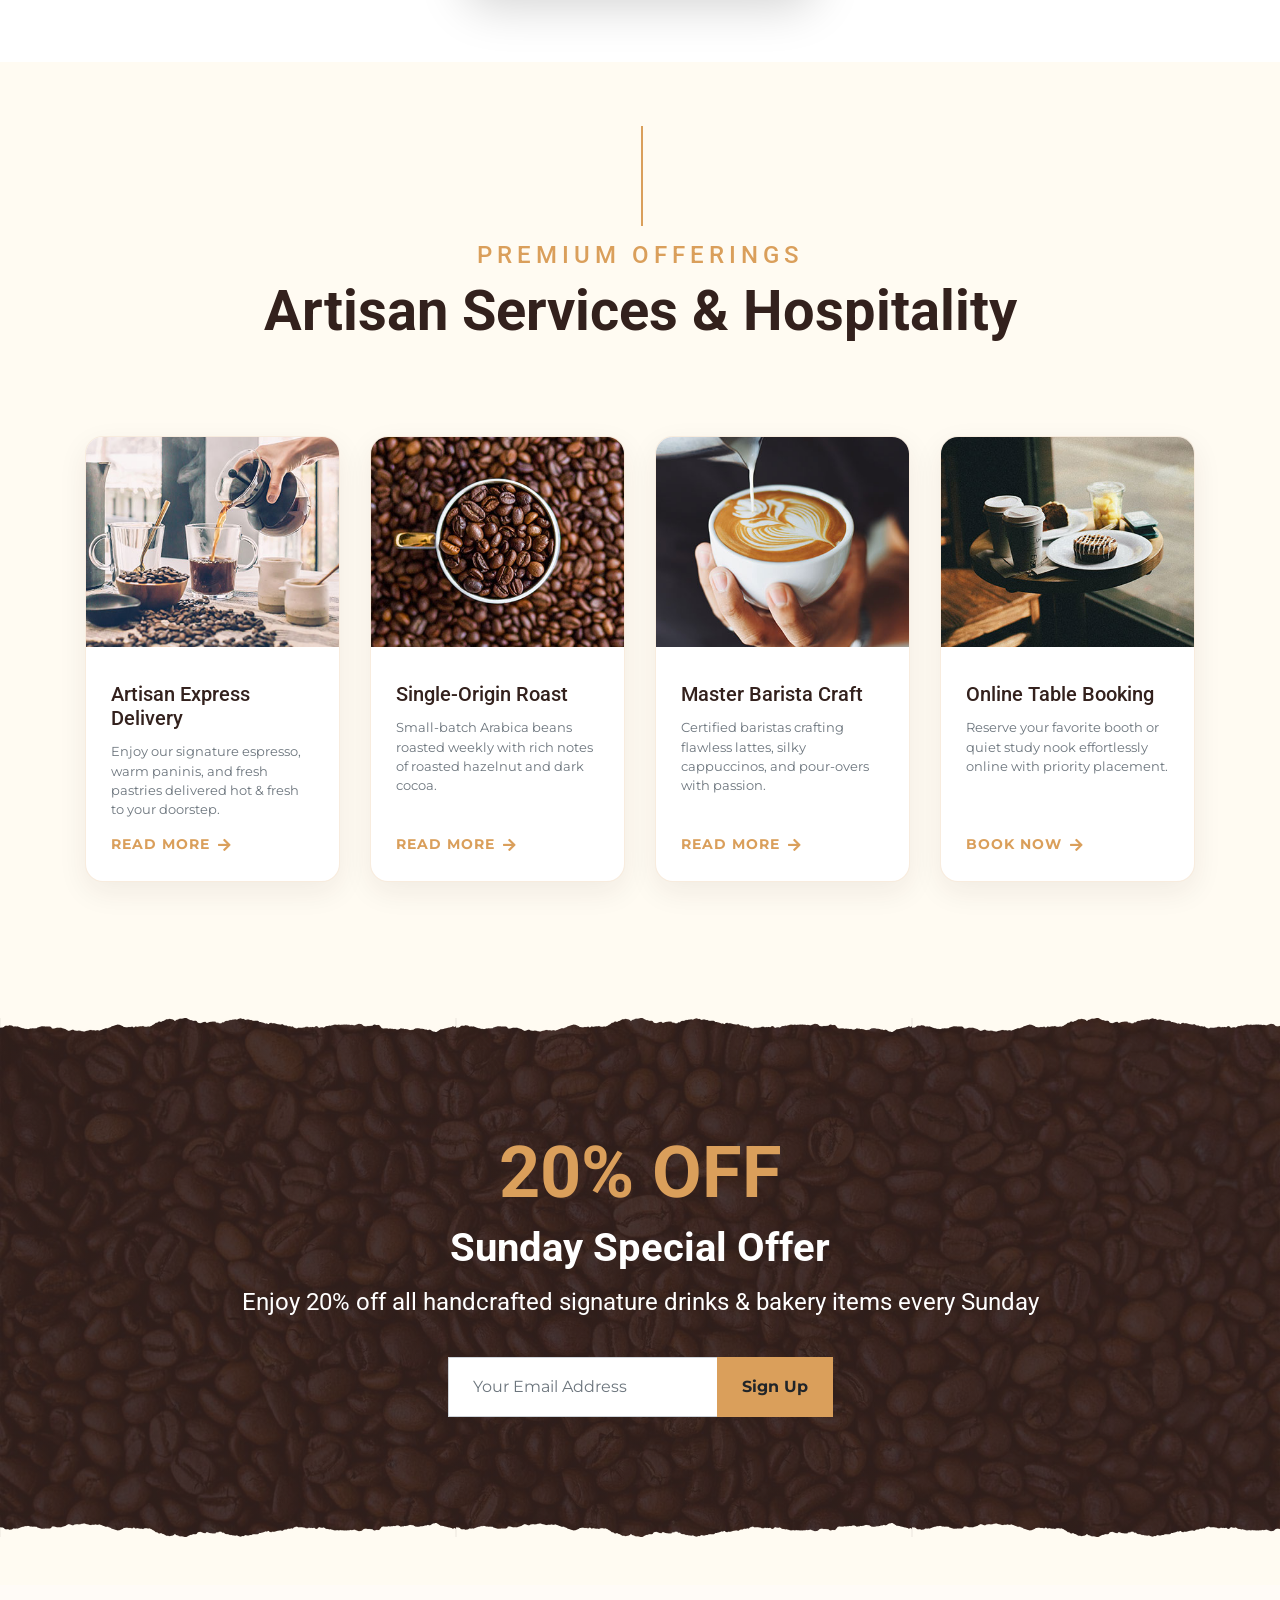
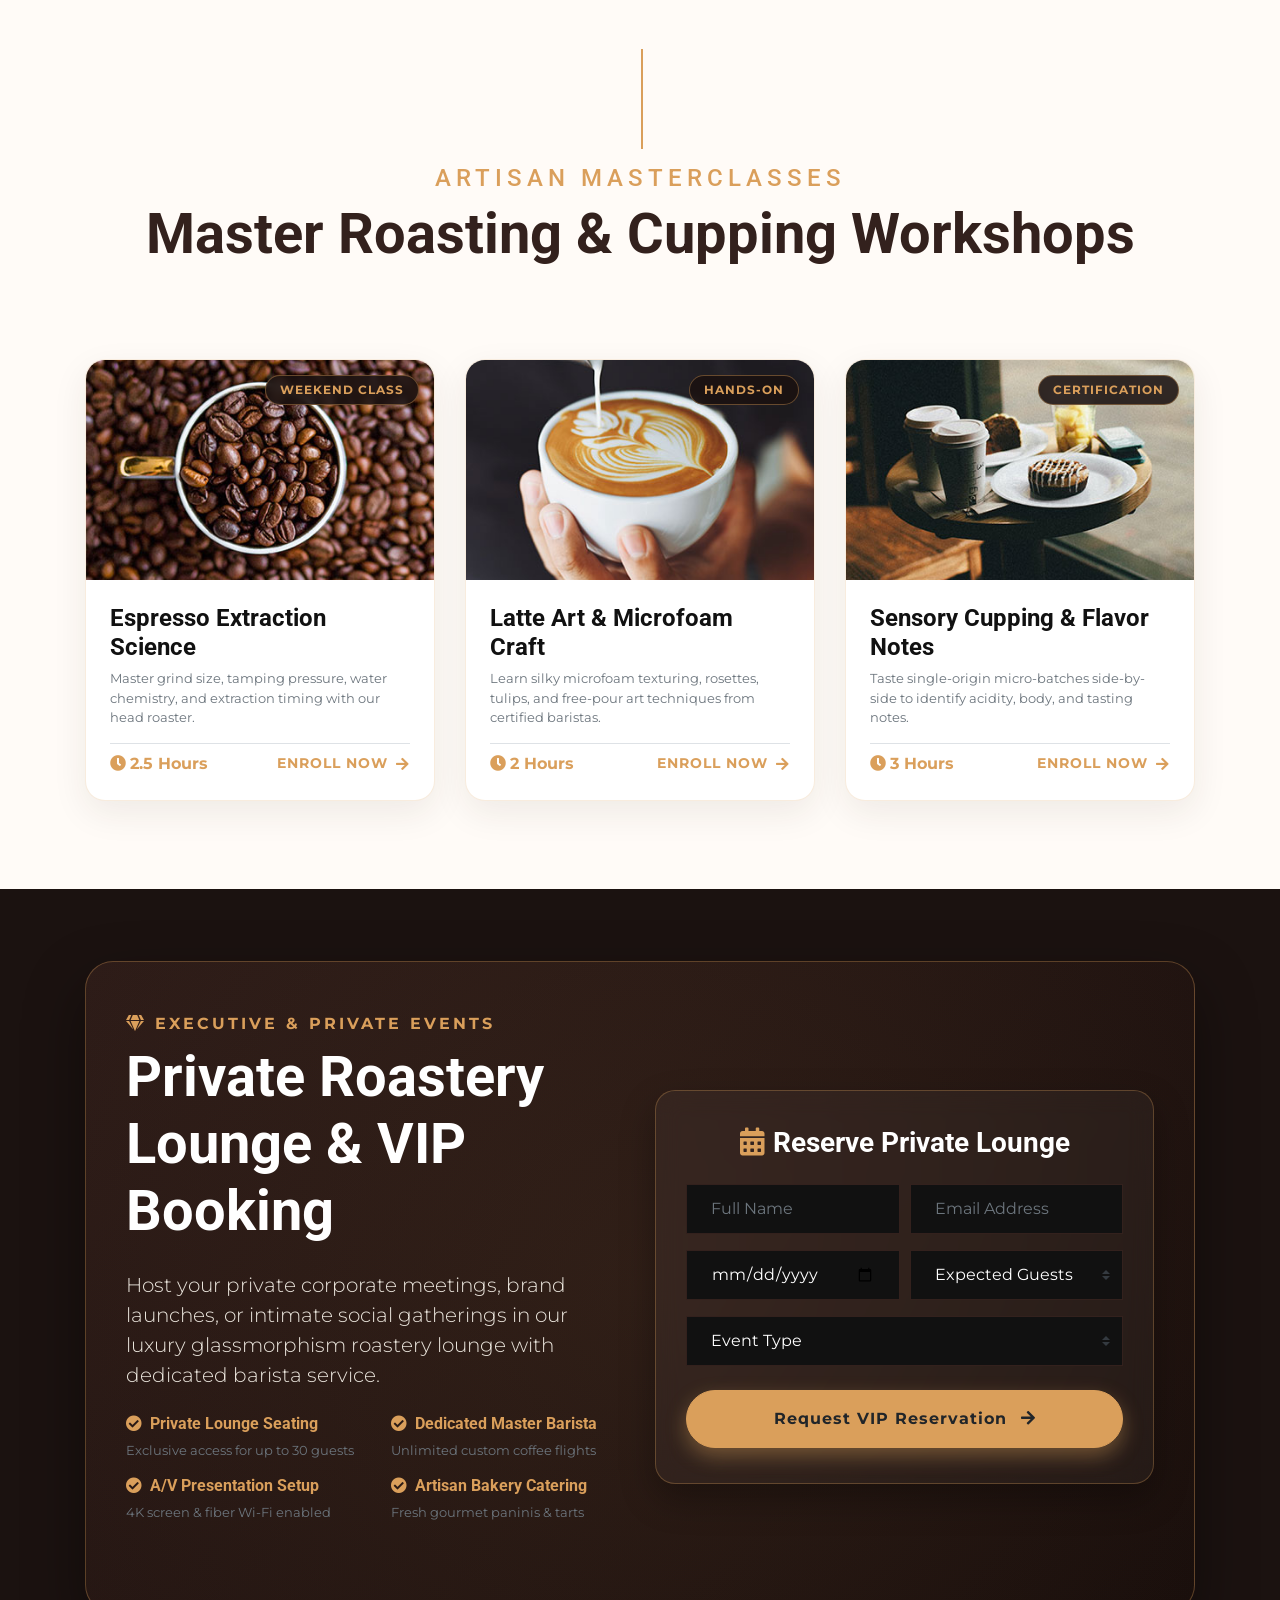
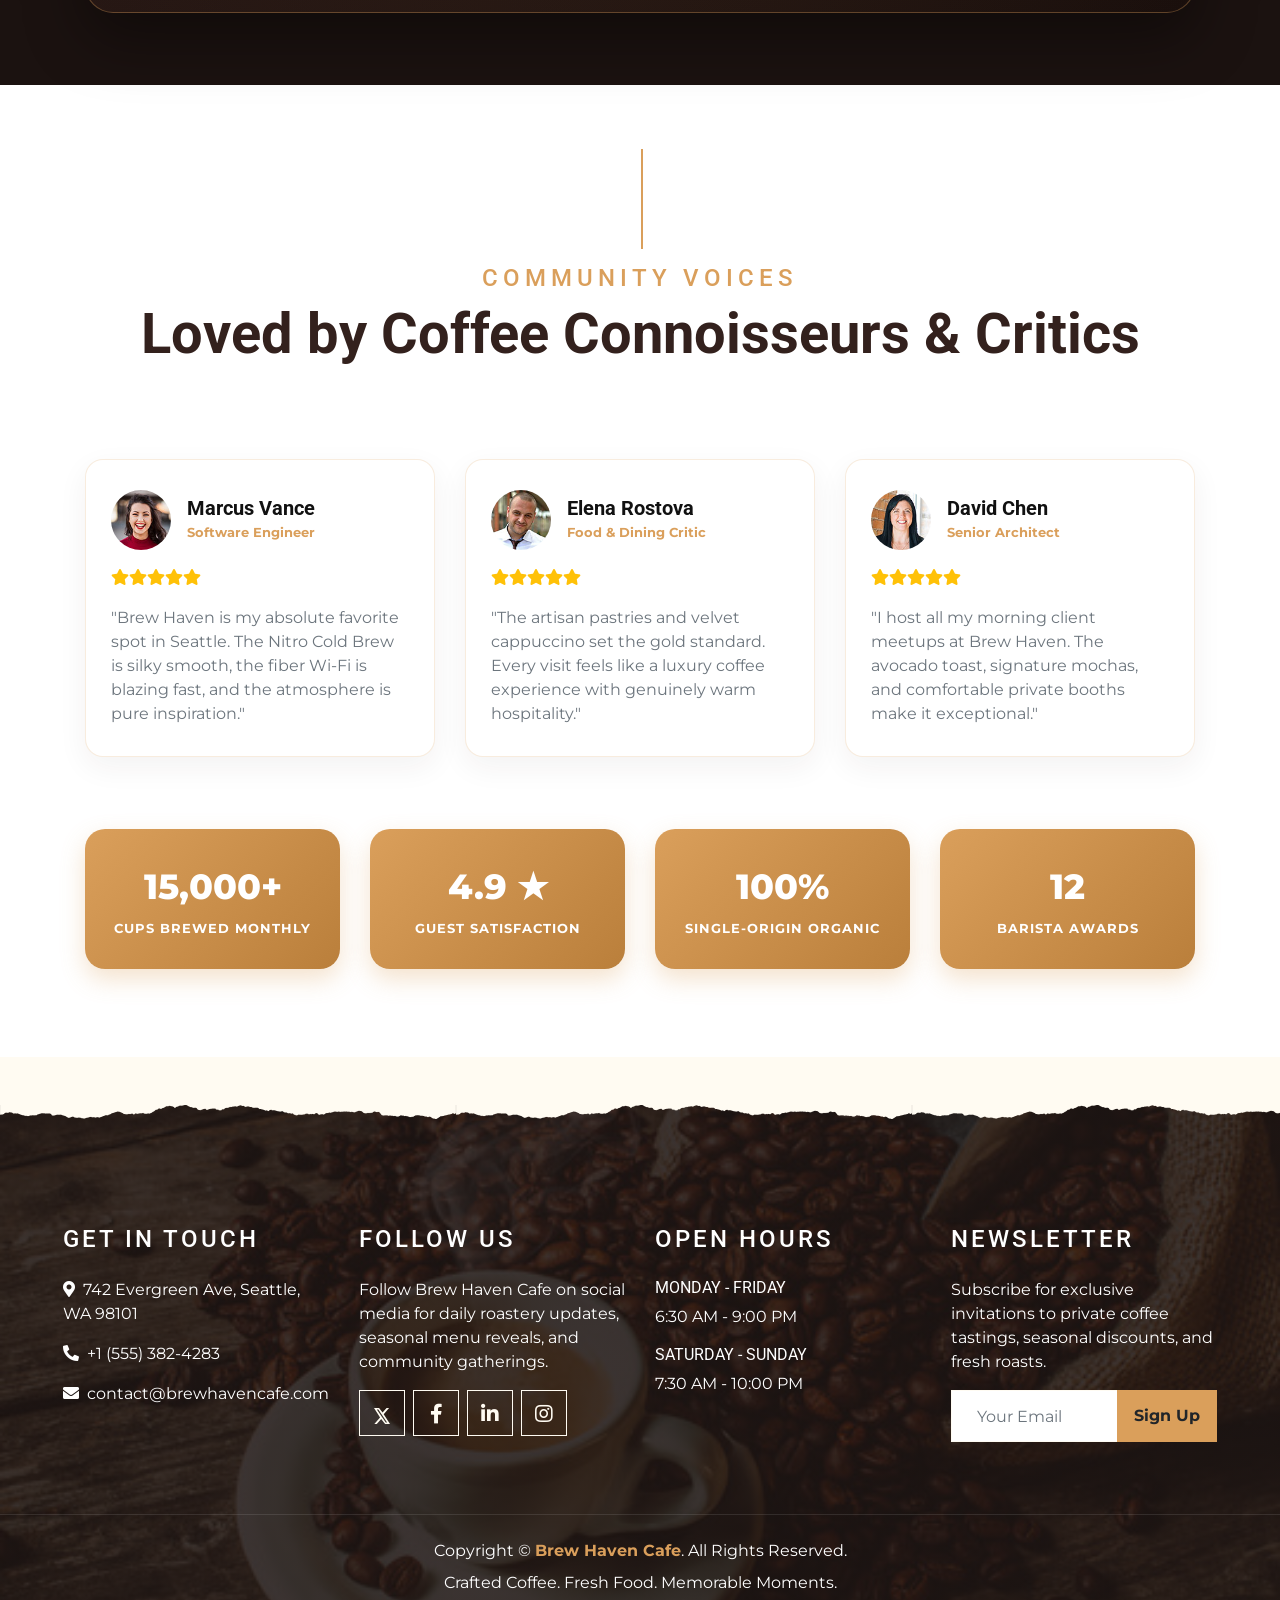
==== commit 9f8819fe: "Update site styling, responsiveness, brand logos, and media layouts" ====
--- a/index.html
+++ b/index.html
@@ -101,8 +101,9 @@
         .home-service-card:hover .home-service-badge {
             animation: none;
             transform: scale(1.18) rotate(12deg);
-            background: linear-gradient(135deg, #33211d, #1b1210);
-            color: #da9f5b;
+            background: #ffffff;
+            color: #33211d;
+            box-shadow: 0 8px 25px rgba(51, 33, 29, 0.3), 0 0 20px rgba(218, 159, 91, 0.6);
         }
 
         @keyframes titleGlow {
@@ -360,6 +361,9 @@
             box-shadow: 0 10px 30px rgba(51, 33, 29, 0.06);
             transition: all 0.4s ease;
             height: 100%;
+            display: flex;
+            flex-direction: column;
+            justify-content: space-between;
         }
 
         .distinction-card:hover {
@@ -376,11 +380,18 @@
             color: #ffffff;
             box-shadow: 0 10px 25px rgba(218, 159, 91, 0.3);
             transition: transform 0.3s ease;
+            height: 100%;
+            display: flex;
+            flex-direction: column;
+            justify-content: center;
+            align-items: center;
+            min-height: 140px;
         }
 
         .stat-counter-card:hover {
             transform: scale(1.05);
         }
+
 
         .stat-counter-number {
             font-size: 2.2rem;
@@ -442,6 +453,95 @@
             letter-spacing: 2px;
             opacity: 0;
         }
+
+        /* Mobile view text size adjustments for hero section & card width optimization */
+        @media (max-width: 768px) {
+            @keyframes heroLetterSlideMobile {
+                0%   { opacity: 0; letter-spacing: 8px; }
+                100% { opacity: 1; letter-spacing: 3px; }
+            }
+            .carousel-item.active .hero-title-main {
+                animation: heroLetterSlideMobile 1s cubic-bezier(0.25, 0.46, 0.45, 0.94) 0.5s both,
+                           heroGlowPulse 3s ease-in-out 1.6s infinite;
+            }
+            .hero-subtitle-top {
+                font-size: 0.85rem;
+                letter-spacing: 2px;
+            }
+            .hero-title-main {
+                font-size: 1.4rem;
+                letter-spacing: 3px;
+                line-height: 1.25;
+            }
+            .hero-subtitle-bottom {
+                font-size: 0.8rem;
+                letter-spacing: 1px;
+            }
+            .vip-lounge-box {
+                padding: 30px 15px !important;
+                border-radius: 20px !important;
+            }
+            .vip-form-card {
+                padding: 25px 15px !important;
+                border-radius: 16px !important;
+                width: 100% !important;
+            }
+        }
+
+        @media (max-width: 576px) {
+            @keyframes heroLetterSlideSmall {
+                0%   { opacity: 0; letter-spacing: 5px; }
+                100% { opacity: 1; letter-spacing: 1.5px; }
+            }
+            .carousel-item.active .hero-title-main {
+                animation: heroLetterSlideSmall 1s cubic-bezier(0.25, 0.46, 0.45, 0.94) 0.5s both,
+                           heroGlowPulse 3s ease-in-out 1.6s infinite;
+            }
+            .hero-subtitle-top {
+                font-size: 0.75rem;
+                letter-spacing: 1.5px;
+            }
+            .hero-title-main {
+                font-size: 1.15rem;
+                letter-spacing: 1.5px;
+                line-height: 1.2;
+            }
+            .hero-subtitle-bottom {
+                font-size: 0.7rem;
+                letter-spacing: 1px;
+            }
+            .vip-lounge-box {
+                padding: 20px 8px !important;
+                border-radius: 16px !important;
+            }
+            .vip-form-card {
+                padding: 20px 12px !important;
+                border-radius: 12px !important;
+                width: 100% !important;
+            }
+        }
+
+        /* 1024px card sizing consistency */
+        @media (min-width: 768px) and (max-width: 1024px) {
+            .home-service-card,
+            .workshop-card,
+            .distinction-card,
+            .stat-counter-card {
+                height: 100% !important;
+                display: flex !important;
+                flex-direction: column !important;
+            }
+            .stat-counter-card {
+                justify-content: center !important;
+                align-items: center !important;
+                min-height: 140px !important;
+            }
+            .distinction-card {
+                justify-content: space-between !important;
+            }
+        }
+
+
     </style>
 </head>
 
@@ -523,11 +623,8 @@
                     <a href="about.html" class="btn btn-secondary font-weight-bold py-2 px-4 mt-2" style="border-radius: 25px; box-shadow: 0 4px 12px rgba(51,33,29,0.15);">Explore Our Story</a>
                 </div>
                 <div class="col-lg-4 py-4 py-lg-0">
-                    <div class="position-relative shadow-lg overflow-hidden" style="border: 4px solid rgba(218, 159, 91, 0.35); border-radius: 24px !important; min-height: 440px;">
-                        <img class="w-100 h-100 position-absolute" src="img/about.png" style="object-fit: cover; top: 0; left: 0;" alt="Brew Haven Roastery Interior">
-                        <div class="position-absolute bottom-0 left-0 right-0 p-3 text-center" style="background: rgba(27, 18, 16, 0.88); backdrop-filter: blur(6px); z-index: 2;">
-                            <span class="text-primary font-weight-bold text-uppercase small" style="letter-spacing: 2px;"><i class="fa fa-award mr-2"></i>Est. 2018 &bull; Seattle, WA</span>
-                        </div>
+                    <div class="position-relative shadow-lg overflow-hidden d-flex align-items-center justify-content-center" style="border: 4px solid rgba(218, 159, 91, 0.35); border-radius: 24px !important; min-height: 440px; background: #ffffff;">
+                        <img class="w-100 h-100 position-absolute" src="img/about.png" style="object-fit: contain; object-position: center; padding: 25px; top: 0; left: 0;" alt="Brew Haven Roastery Interior">
                     </div>
                 </div>
                 <div class="col-lg-4 py-0 py-lg-4">
@@ -556,9 +653,6 @@
                     <div class="home-service-card">
                         <div class="home-service-img-wrap">
                             <img src="img/service-1.jpg" alt="Artisan Express Delivery">
-                            <div class="home-service-badge">
-                                <i class="fa fa-truck"></i>
-                            </div>
                         </div>
                         <div class="home-service-body">
                             <div>
@@ -573,9 +667,6 @@
                     <div class="home-service-card">
                         <div class="home-service-img-wrap">
                             <img src="img/service-2.jpg" alt="Single-Origin Roast">
-                            <div class="home-service-badge">
-                                <i class="fa fa-coffee"></i>
-                            </div>
                         </div>
                         <div class="home-service-body">
                             <div>
@@ -590,9 +681,6 @@
                     <div class="home-service-card">
                         <div class="home-service-img-wrap">
                             <img src="img/service-3.jpg" alt="Master Barista Craft">
-                            <div class="home-service-badge">
-                                <i class="fa fa-award"></i>
-                            </div>
                         </div>
                         <div class="home-service-body">
                             <div>
@@ -607,9 +695,6 @@
                     <div class="home-service-card">
                         <div class="home-service-img-wrap">
                             <img src="img/service-4.jpg" alt="Online Table Booking">
-                            <div class="home-service-badge">
-                                <i class="fa fa-table"></i>
-                            </div>
                         </div>
                         <div class="home-service-body">
                             <div>
@@ -901,7 +986,7 @@
                 <h4 class="text-white text-uppercase mb-4" style="letter-spacing: 3px;">Follow Us</h4>
                 <p>Follow Brew Haven Cafe on social media for daily roastery updates, seasonal menu reveals, and community gatherings.</p>
                 <div class="d-flex justify-content-start">
-                    <a class="btn btn-lg btn-outline-light btn-lg-square mr-2" href="#"><i class="fab fa-twitter"></i></a>
+                    <a class="btn btn-lg btn-outline-light btn-lg-square mr-2" href="#" aria-label="X"><svg xmlns="http://www.w3.org/2000/svg" width="16" height="16" fill="currentColor" viewBox="0 0 16 16" style="vertical-align: -0.125em;"><path d="M12.6 0h2.454l-5.36 6.126L16 16h-4.937l-3.867-5.07-4.425 5.07H0.316l5.733-6.554L0 0h5.063l3.495 4.62L12.6 0zm-0.86 14.54h1.36L4.323 1.394H2.864l8.876 13.146z"/></svg></a>
                     <a class="btn btn-lg btn-outline-light btn-lg-square mr-2" href="#"><i class="fab fa-facebook-f"></i></a>
                     <a class="btn btn-lg btn-outline-light btn-lg-square mr-2" href="#"><i class="fab fa-linkedin-in"></i></a>
                     <a class="btn btn-lg btn-outline-light btn-lg-square" href="#"><i class="fab fa-instagram"></i></a>
